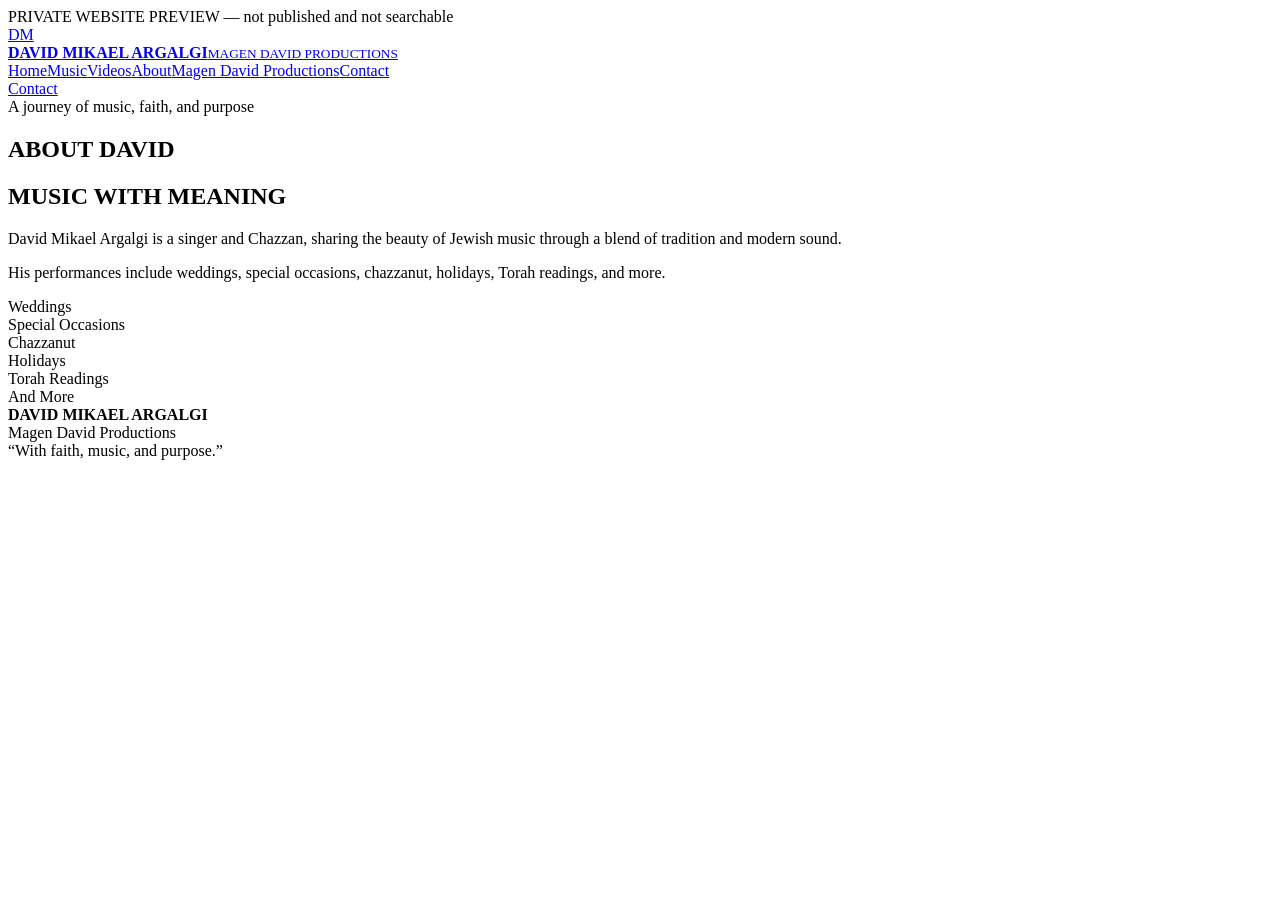
==== about.html @ 34a3bbc7 "Add about.html" ====
<!doctype html><html><head>
<meta name="robots" content="noindex,nofollow,noarchive">
<meta charset="utf-8"><meta name="viewport" content="width=device-width,initial-scale=1"><title>About — David Mikael Argalgi</title><link rel="stylesheet" href="styles.css"></head><body><div class="private">PRIVATE WEBSITE PREVIEW — not published and not searchable</div><header><div class="wrap"><nav>
<a class="brand" href="index.html"><div class="dm">DM</div><div><b>DAVID MIKAEL ARGALGI</b><small>MAGEN DAVID PRODUCTIONS</small></div></a>
<div class="menu"><a href="index.html">Home</a><a href="music.html">Music</a><a href="videos.html">Videos</a><a href="about.html">About</a><a href="productions.html">Magen David Productions</a><a href="contact.html">Contact</a></div>
<a class="pill" href="contact.html">Contact</a></nav></div></header><main><section class="page-hero"><div class="wrap"><div class="eyebrow">A journey of music, faith, and purpose</div><h1>ABOUT DAVID</h1></div></section><section class="section"><div class="wrap split"><div><h2>MUSIC WITH MEANING</h2><p class="sub">David Mikael Argalgi is a singer and Chazzan, sharing the beauty of Jewish music through a blend of tradition and modern sound.</p><p class="sub">His performances include weddings, special occasions, chazzanut, holidays, Torah readings, and more.</p></div><div class="photo"></div></div><div class="wrap"><div class="service-grid"><div class="service">Weddings</div><div class="service">Special Occasions</div><div class="service">Chazzanut</div><div class="service">Holidays</div><div class="service">Torah Readings</div><div class="service">And More</div></div></div></section></main><footer><div class="wrap footer-row"><div><strong>DAVID MIKAEL ARGALGI</strong><div>Magen David Productions</div></div><div class="quote">“With faith, music, and purpose.”</div></div></footer></body></html>
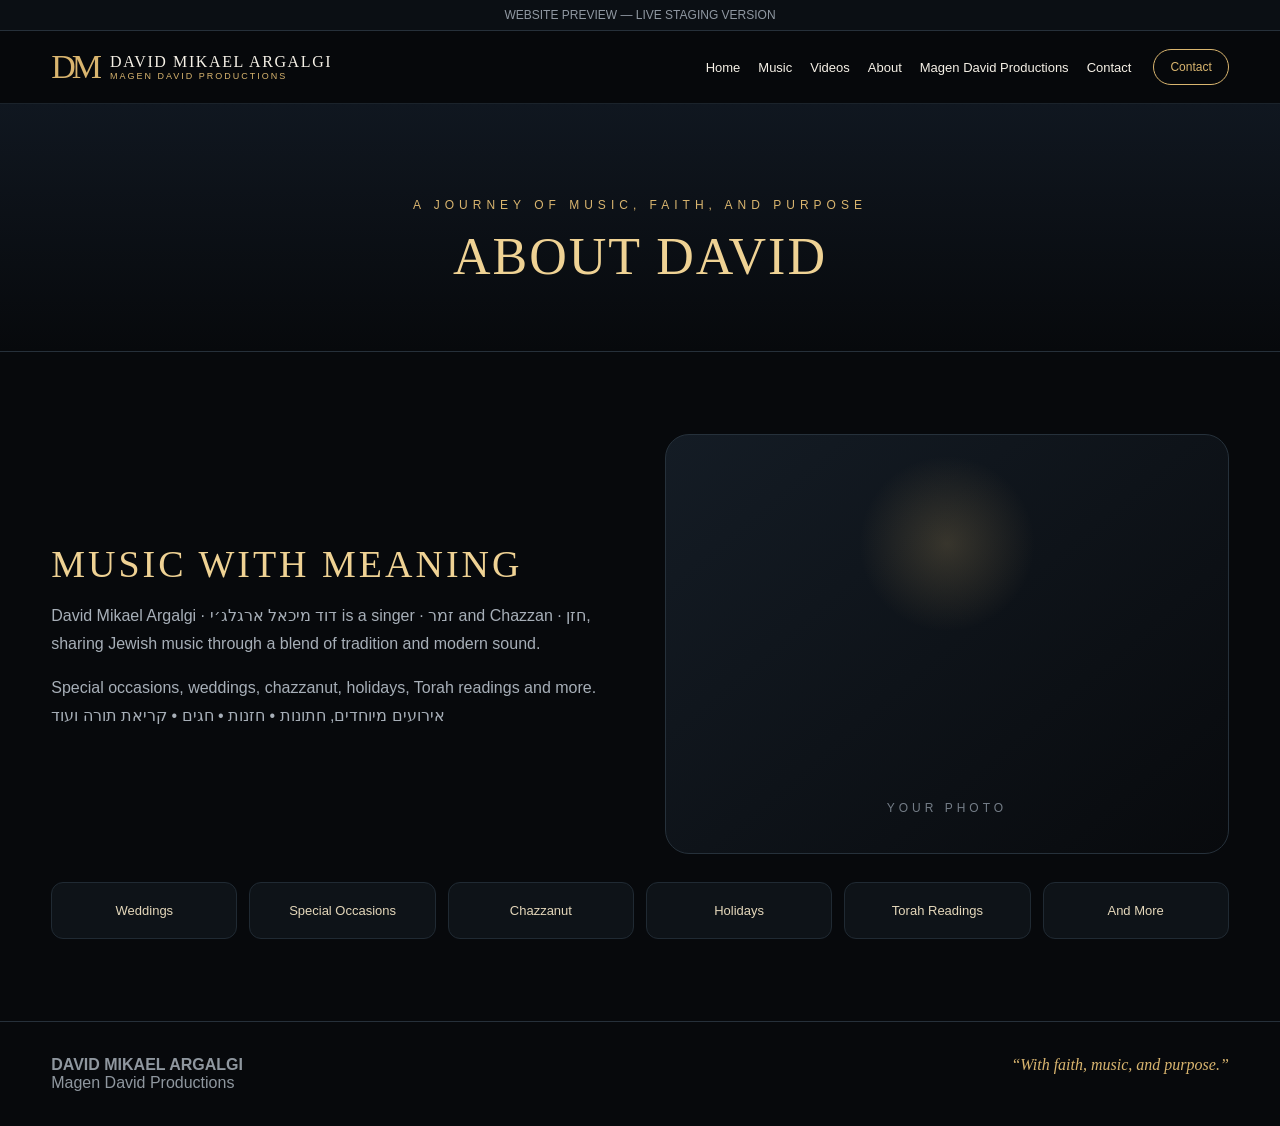
==== commit a5555da1: "Add bilingual artist details from HyperFollow" ====
--- a/about.html
+++ b/about.html
@@ -1,6 +1,6 @@
 <!doctype html><html><head>
 <meta name="robots" content="noindex,nofollow,noarchive">
-<meta charset="utf-8"><meta name="viewport" content="width=device-width,initial-scale=1"><title>About — David Mikael Argalgi</title><link rel="stylesheet" href="styles.css"></head><body><div class="private">PRIVATE WEBSITE PREVIEW — not published and not searchable</div><header><div class="wrap"><nav>
+<meta charset="utf-8"><meta name="viewport" content="width=device-width,initial-scale=1"><title>About — David Mikael Argalgi</title><link rel="stylesheet" href="styles.css"></head><body><div class="private">WEBSITE PREVIEW — LIVE STAGING VERSION</div><header><div class="wrap"><nav>
 <a class="brand" href="index.html"><div class="dm">DM</div><div><b>DAVID MIKAEL ARGALGI</b><small>MAGEN DAVID PRODUCTIONS</small></div></a>
 <div class="menu"><a href="index.html">Home</a><a href="music.html">Music</a><a href="videos.html">Videos</a><a href="about.html">About</a><a href="productions.html">Magen David Productions</a><a href="contact.html">Contact</a></div>
-<a class="pill" href="contact.html">Contact</a></nav></div></header><main><section class="page-hero"><div class="wrap"><div class="eyebrow">A journey of music, faith, and purpose</div><h1>ABOUT DAVID</h1></div></section><section class="section"><div class="wrap split"><div><h2>MUSIC WITH MEANING</h2><p class="sub">David Mikael Argalgi is a singer and Chazzan, sharing the beauty of Jewish music through a blend of tradition and modern sound.</p><p class="sub">His performances include weddings, special occasions, chazzanut, holidays, Torah readings, and more.</p></div><div class="photo"></div></div><div class="wrap"><div class="service-grid"><div class="service">Weddings</div><div class="service">Special Occasions</div><div class="service">Chazzanut</div><div class="service">Holidays</div><div class="service">Torah Readings</div><div class="service">And More</div></div></div></section></main><footer><div class="wrap footer-row"><div><strong>DAVID MIKAEL ARGALGI</strong><div>Magen David Productions</div></div><div class="quote">“With faith, music, and purpose.”</div></div></footer></body></html>+<a class="pill" href="contact.html">Contact</a></nav></div></header><main><section class="page-hero"><div class="wrap"><div class="eyebrow">A journey of music, faith, and purpose</div><h1>ABOUT DAVID</h1></div></section><section class="section"><div class="wrap split"><div><h2>MUSIC WITH MEANING</h2><p class="sub">David Mikael Argalgi · דוד מיכאל ארגלג׳י is a singer · זמר and Chazzan · חזן, sharing Jewish music through a blend of tradition and modern sound.</p><p class="sub">Special occasions, weddings, chazzanut, holidays, Torah readings and more.<br>אירועים מיוחדים, חתונות • חזנות • חגים • קריאת תורה ועוד</p></div><div class="photo"></div></div><div class="wrap"><div class="service-grid"><div class="service">Weddings</div><div class="service">Special Occasions</div><div class="service">Chazzanut</div><div class="service">Holidays</div><div class="service">Torah Readings</div><div class="service">And More</div></div></div></section></main><footer><div class="wrap footer-row"><div><strong>DAVID MIKAEL ARGALGI</strong><div>Magen David Productions</div></div><div class="quote">“With faith, music, and purpose.”</div></div></footer></body></html>
--- a/styles.css
+++ b/styles.css
@@ -0,0 +1,12 @@
+:root{--bg:#07090c;--panel:#0e1318;--gold:#d9b56f;--gold2:#efd294;--text:#f6f1e7;--muted:#a7afb8;--line:#26303a}
+*{box-sizing:border-box}html{scroll-behavior:smooth}body{margin:0;background:var(--bg);color:var(--text);font-family:Arial,sans-serif}a{text-decoration:none;color:inherit}.wrap{width:min(1180px,92%);margin:auto}
+.private{text-align:center;padding:8px;background:#0b0f14;color:#9098a2;border-bottom:1px solid var(--line);font-size:12px}
+header{position:sticky;top:0;z-index:20;background:rgba(7,9,12,.96);border-bottom:1px solid #1b232b}nav{min-height:72px;display:flex;align-items:center;gap:22px}.brand{display:flex;align-items:center;gap:12px;margin-right:auto}.dm{font:34px Georgia;color:var(--gold);letter-spacing:-4px}.brand b{font:16px Georgia;letter-spacing:1.6px}.brand small{display:block;color:var(--gold);letter-spacing:2px;font-size:9px}.menu{display:flex;gap:18px;font-size:13px}.menu a:hover{color:var(--gold)}.pill{border:1px solid var(--gold);padding:10px 16px;border-radius:999px;color:var(--gold);font-size:12px}
+.hero{min-height:650px;background:radial-gradient(circle at 20% 25%,rgba(217,181,111,.18),transparent 32%),linear-gradient(135deg,#0a0e13,#131b24 60%,#050608)}.hero-grid{min-height:650px;display:grid;grid-template-columns:1.08fr .92fr;gap:52px;align-items:center}.hero-art,.photo{border:1px solid #26313b;border-radius:24px;position:relative;overflow:hidden;background:radial-gradient(circle at 50% 26%,rgba(217,181,111,.2),transparent 21%),linear-gradient(140deg,#141c25,#080a0d)}.hero-art{height:550px}.hero-art:after,.photo:after{content:"YOUR PHOTO";position:absolute;left:0;right:0;bottom:38px;text-align:center;color:#747d87;letter-spacing:4px;font-size:12px}.head{position:absolute;left:50%;top:80px;transform:translateX(-50%);width:175px;height:175px;border-radius:50%;background:#171d24}.body{position:absolute;left:50%;top:232px;transform:translateX(-50%);width:330px;height:300px;background:#10161c;clip-path:polygon(24% 0,76% 0,100% 42%,92% 100%,8% 100%,0 42%)}
+.eyebrow{color:var(--gold);letter-spacing:5px;text-transform:uppercase;font-size:12px}h1,h2,h3{font-family:Georgia,serif;font-weight:400}h1{font-size:62px;line-height:1.02;letter-spacing:2px;color:var(--gold2);margin:18px 0}h2{font-size:38px;letter-spacing:3px;color:var(--gold2);margin:0 0 14px}.hebrew{direction:rtl;font-size:28px;color:var(--gold);margin-bottom:24px}.tag{font:italic 23px Georgia;color:#e6d6b2}.actions{display:flex;gap:12px;flex-wrap:wrap;margin-top:28px}.btn{display:inline-flex;padding:13px 20px;border:1px solid var(--gold);border-radius:7px;background:var(--gold);color:#0a0c0e;text-transform:uppercase;font-size:12px;letter-spacing:1.4px}.btn.ghost{background:transparent;color:var(--gold)}
+.section{padding:82px 0;border-top:1px solid var(--line)}.sub{color:var(--muted);line-height:1.75}.platforms{display:grid;grid-template-columns:repeat(9,1fr);gap:12px}.platform{background:var(--panel);border:1px solid #1f2831;border-radius:14px;min-height:112px;display:flex;flex-direction:column;align-items:center;justify-content:center;gap:12px;text-align:center;font-size:13px}.platform span{font-size:25px;color:var(--gold)}
+.split{display:grid;grid-template-columns:1fr 1fr;gap:50px;align-items:center}.photo{min-height:420px}.cards{display:grid;grid-template-columns:repeat(3,1fr);gap:22px}.card{background:var(--panel);border:1px solid #202a33;border-radius:16px;overflow:hidden}.cover{aspect-ratio:16/10;background:radial-gradient(circle at 38% 30%,rgba(217,181,111,.2),transparent 30%),linear-gradient(135deg,#18212a,#090c10);display:grid;place-items:center;text-align:center;padding:25px;color:var(--gold);font:25px Georgia}.card-body{padding:18px}
+.page-hero{text-align:center;padding:94px 0 50px;background:linear-gradient(180deg,#101720,#07090c)}.page-hero h1{font-size:52px}.service-grid{display:grid;grid-template-columns:repeat(6,1fr);gap:12px;margin-top:28px}.service{padding:20px 10px;background:var(--panel);border:1px solid #202a33;border-radius:12px;text-align:center;color:#e4d7ba;font-size:13px}.video{aspect-ratio:16/7;background:linear-gradient(135deg,#18212b,#080a0d);border:1px solid #26313c;border-radius:20px;display:grid;place-items:center;margin-bottom:24px}.play{width:72px;height:72px;border:2px solid var(--gold);border-radius:50%;display:grid;place-items:center;color:var(--gold);font-size:24px}.star{font-size:88px;color:var(--gold)}.contact-grid{display:grid;grid-template-columns:.9fr 1.1fr;gap:46px}.box{background:var(--panel);border:1px solid #202a33;border-radius:18px;padding:28px}.field{width:100%;padding:14px;margin:9px 0;background:#090c10;color:white;border:1px solid #323d47;border-radius:8px}textarea.field{min-height:130px}
+footer{padding:34px 0;border-top:1px solid var(--line);color:#8f979f}.footer-row{display:flex;justify-content:space-between;gap:20px}.quote{font:italic 16px Georgia;color:var(--gold)}
+@media(max-width:960px){.menu,.pill{display:none}.hero-grid{grid-template-columns:1fr;padding:48px 0}.platforms{grid-template-columns:repeat(3,1fr)}.cards{grid-template-columns:1fr 1fr}.split,.contact-grid{grid-template-columns:1fr}.service-grid{grid-template-columns:repeat(3,1fr)}h1{font-size:46px}}
+@media(max-width:620px){.platforms{grid-template-columns:repeat(2,1fr)}.cards{grid-template-columns:1fr}.service-grid{grid-template-columns:repeat(2,1fr)}h1{font-size:39px}.page-hero h1{font-size:40px}.section{padding:58px 0}}
